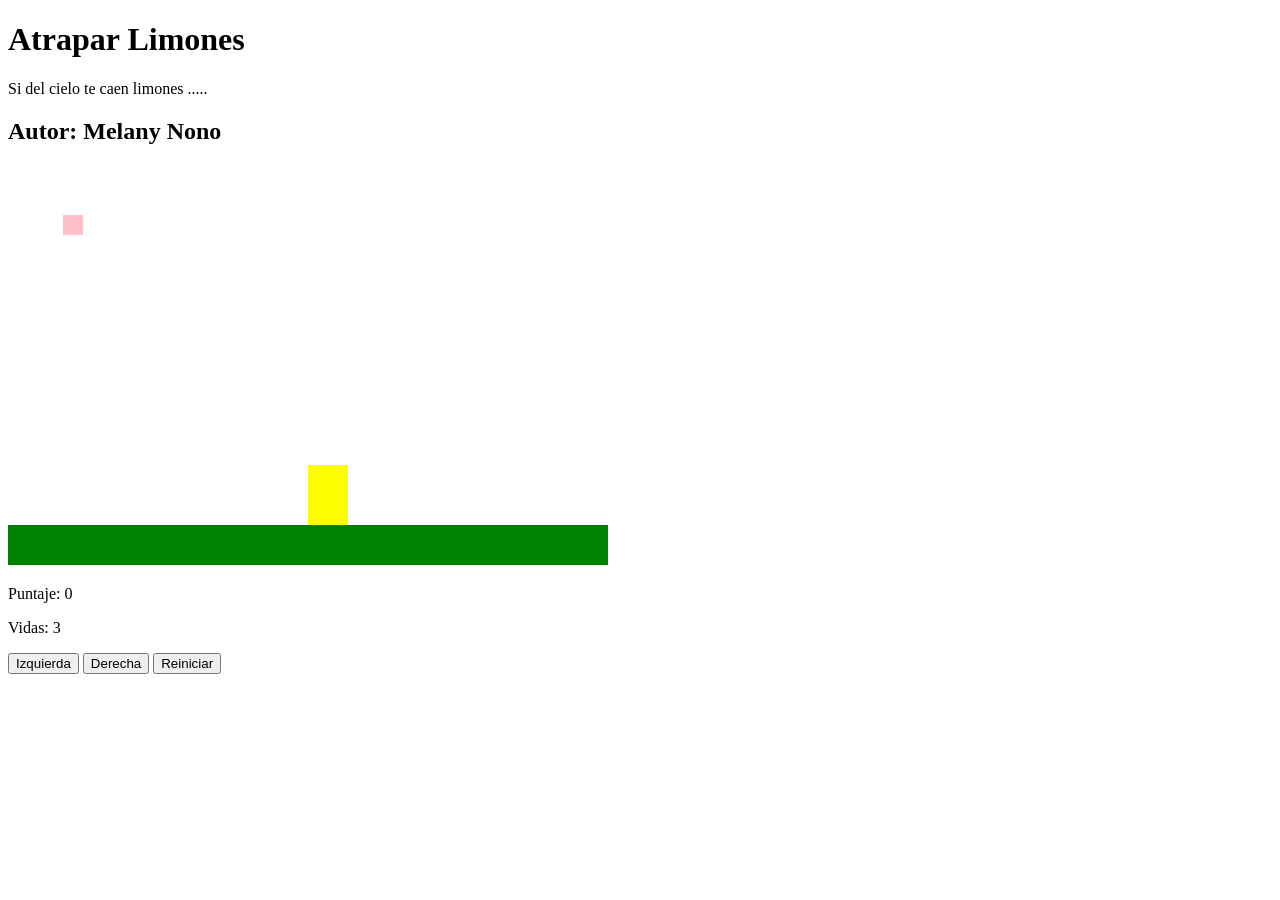
==== index.html @ c82c9b87 "renombre html principal" ====
<!DOCTYPE html>
<html>
<head>
  <title>Caza Estrellas</title>
  <link rel="stylesheet" href="limones.css"/>
  <script src="utils.js"></script>

</head>
<body onload="iniciar()">
  <div class="contenedor">
    <h1>Atrapar Limones</h1>
    <p>Si del cielo te caen limones ..... </p>
    <h2>Autor: Melany Nono</h2>
    <canvas id="areaJuego" width="600" height="400"></canvas>
    
    <div class="panel">
      <p>Puntaje: <span id="txtPuntaje">0</span></p>
      <p>Vidas: <span id="txtVidas">3</span></p>
    </div>
    <div class="botones">
      <button onclick="moverIzquierda();">Izquierda</button>
      <button onclick="moverDerecha();">Derecha</button>
      <button onclick="reiniciar();">Reiniciar</button>
    </div>
  </div>

  <script src="limones.js"></script>
  

</body>
</html>
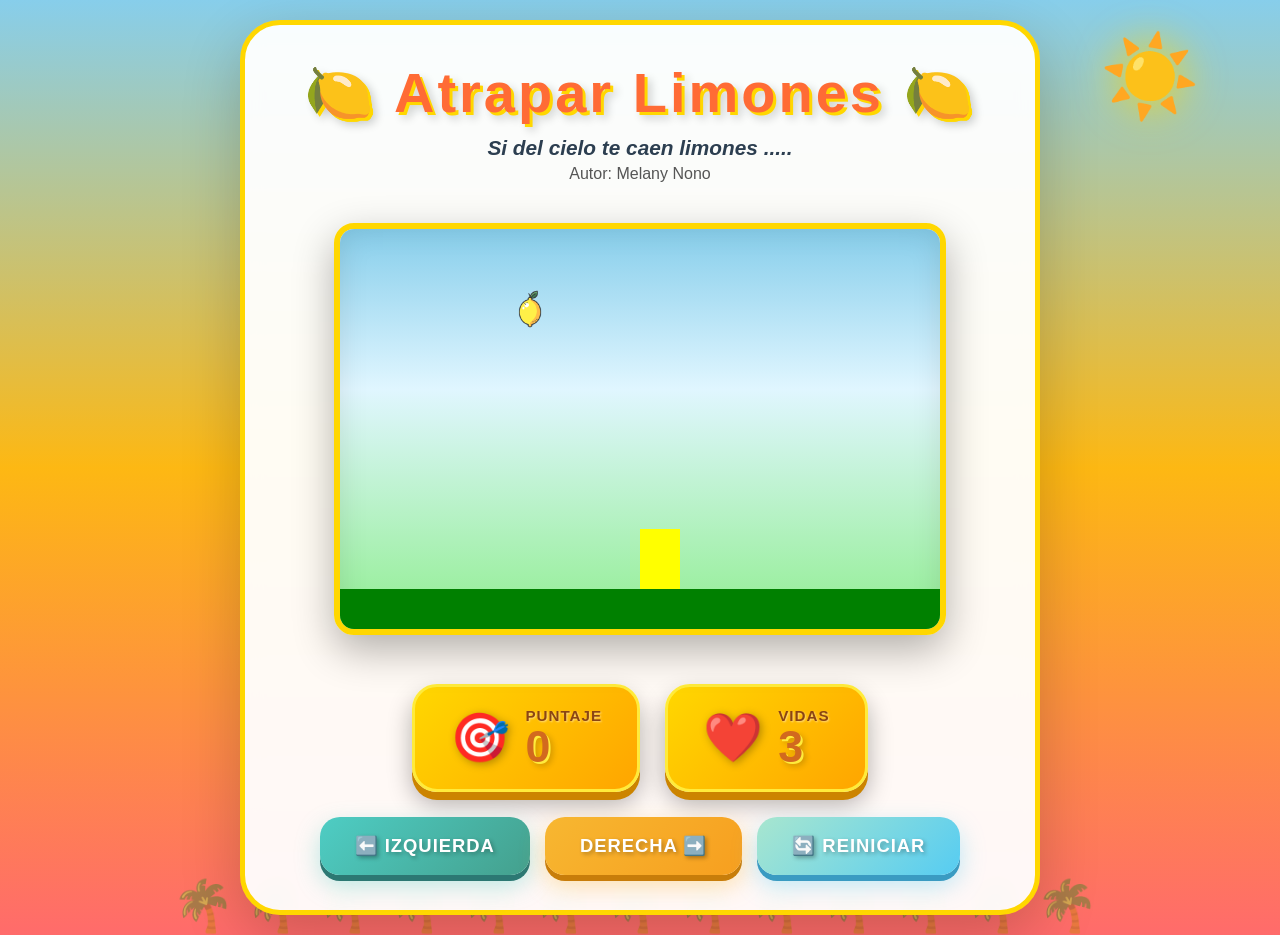
==== commit 0a9f0f3b: "mejoras visuales con kiro" ====
--- a/index.html
+++ b/index.html
@@ -8,19 +8,37 @@
 </head>
 <body onload="iniciar()">
   <div class="contenedor">
-    <h1>Atrapar Limones</h1>
-    <p>Si del cielo te caen limones ..... </p>
-    <h2>Autor: Melany Nono</h2>
-    <canvas id="areaJuego" width="600" height="400"></canvas>
+    <div class="header-game">
+      <h1>🍋 Atrapar Limones 🍋</h1>
+      <p class="subtitle">Si del cielo te caen limones ..... </p>
+      <h2 class="author">Autor: Melany Nono</h2>
+    </div>
+    
+    <div class="game-wrapper">
+      <canvas id="areaJuego" width="600" height="400"></canvas>
+    </div>
     
     <div class="panel">
-      <p>Puntaje: <span id="txtPuntaje">0</span></p>
-      <p>Vidas: <span id="txtVidas">3</span></p>
+      <div class="stat-box">
+        <div class="stat-icon">🎯</div>
+        <div class="stat-content">
+          <span class="stat-label">Puntaje</span>
+          <span class="stat-value" id="txtPuntaje">0</span>
+        </div>
+      </div>
+      <div class="stat-box">
+        <div class="stat-icon">❤️</div>
+        <div class="stat-content">
+          <span class="stat-label">Vidas</span>
+          <span class="stat-value" id="txtVidas">3</span>
+        </div>
+      </div>
     </div>
+    
     <div class="botones">
-      <button onclick="moverIzquierda();">Izquierda</button>
-      <button onclick="moverDerecha();">Derecha</button>
-      <button onclick="reiniciar();">Reiniciar</button>
+      <button class="btn-control btn-left" onclick="moverIzquierda();">⬅️ Izquierda</button>
+      <button class="btn-control btn-right" onclick="moverDerecha();">Derecha ➡️</button>
+      <button class="btn-restart" onclick="reiniciar();">🔄 Reiniciar</button>
     </div>
   </div>
 
--- a/limones.css
+++ b/limones.css
@@ -0,0 +1,455 @@
+* {
+  margin: 0;
+  padding: 0;
+  box-sizing: border-box;
+}
+
+body {
+  font-family: 'Comic Sans MS', 'Segoe UI', Tahoma, Geneva, Verdana, sans-serif;
+  background: linear-gradient(180deg, #87CEEB 0%, #FDB813 50%, #FF6B6B 100%);
+  color: #2C3E50;
+  text-align: center;
+  min-height: 100vh;
+  padding: 20px;
+  display: flex;
+  align-items: center;
+  justify-content: center;
+  position: relative;
+  overflow: hidden;
+}
+
+body::before {
+  content: '☀️';
+  position: absolute;
+  top: 30px;
+  right: 80px;
+  font-size: 80px;
+  animation: sunshine 3s ease-in-out infinite;
+  filter: drop-shadow(0 0 20px rgba(255, 215, 0, 0.8));
+}
+
+body::after {
+  content: '🌴🌴🌴🌴🌴🌴🌴🌴🌴🌴🌴🌴🌴';
+  position: absolute;
+  bottom: 0;
+  left: 0;
+  right: 0;
+  font-size: 50px;
+  letter-spacing: 10px;
+  opacity: 0.6;
+}
+
+.contenedor {
+  max-width: 800px;
+  width: 100%;
+  background: rgba(255, 255, 255, 0.95);
+  backdrop-filter: blur(10px);
+  border-radius: 40px;
+  padding: 35px;
+  box-shadow: 0 20px 60px rgba(0, 0, 0, 0.2);
+  border: 5px solid #FFD700;
+  position: relative;
+  z-index: 1;
+}
+
+.header-game {
+  margin-bottom: 20px;
+  animation: fadeInDown 0.8s ease-out;
+}
+
+.header-game h1 {
+  font-size: 3.5em;
+  font-weight: bold;
+  margin-bottom: 10px;
+  color: #FF6B35;
+  text-shadow: 
+    3px 3px 0px #FFD700,
+    6px 6px 10px rgba(0, 0, 0, 0.2);
+  letter-spacing: 3px;
+  animation: bounce 2s ease-in-out infinite;
+}
+
+.subtitle {
+  font-size: 1.3em;
+  color: #2C3E50;
+  font-style: italic;
+  margin-bottom: 5px;
+  font-weight: 600;
+}
+
+.author {
+  font-size: 1em;
+  color: #555;
+  font-weight: normal;
+  margin-top: 5px;
+}
+
+.game-wrapper {
+  position: relative;
+  display: inline-block;
+  margin: 20px 0;
+  border-radius: 20px;
+  overflow: hidden;
+  box-shadow: 0 15px 40px rgba(0, 0, 0, 0.3);
+  animation: fadeIn 1s ease-out;
+  border: 6px solid #FFD700;
+}
+
+canvas {
+  background: linear-gradient(180deg, #87CEEB 0%, #E0F6FF 40%, #90EE90 100%);
+  display: block;
+  box-shadow: inset 0 0 30px rgba(0, 0, 0, 0.1);
+}
+
+.panel {
+  display: flex;
+  justify-content: center;
+  gap: 25px;
+  margin: 25px 0;
+  flex-wrap: wrap;
+  animation: fadeInUp 0.8s ease-out;
+}
+
+.stat-box {
+  background: linear-gradient(135deg, #FFD700 0%, #FFA500 100%);
+  padding: 20px 35px;
+  border-radius: 25px;
+  display: flex;
+  align-items: center;
+  gap: 15px;
+  box-shadow: 
+    0 8px 0 #CC8400,
+    0 12px 25px rgba(0, 0, 0, 0.3);
+  border: 3px solid #FFEB3B;
+  transition: all 0.3s ease;
+  min-width: 190px;
+}
+
+.stat-box:hover {
+  transform: translateY(-8px);
+  box-shadow: 
+    0 12px 0 #CC8400,
+    0 16px 35px rgba(0, 0, 0, 0.4);
+}
+
+.stat-box:active {
+  transform: translateY(-4px);
+  box-shadow: 
+    0 6px 0 #CC8400,
+    0 10px 20px rgba(0, 0, 0, 0.3);
+}
+
+.stat-icon {
+  font-size: 3em;
+  filter: drop-shadow(2px 2px 4px rgba(0, 0, 0, 0.3));
+  animation: pulse 2s ease-in-out infinite;
+}
+
+.stat-content {
+  display: flex;
+  flex-direction: column;
+  align-items: flex-start;
+}
+
+.stat-label {
+  font-size: 0.95em;
+  color: #8B4513;
+  font-weight: 700;
+  text-transform: uppercase;
+  letter-spacing: 1px;
+  text-shadow: 1px 1px 2px rgba(255, 255, 255, 0.5);
+}
+
+.stat-value {
+  font-size: 2.8em;
+  font-weight: bold;
+  color: #D2691E;
+  text-shadow: 
+    2px 2px 0px #FFEB3B,
+    4px 4px 6px rgba(0, 0, 0, 0.2);
+  line-height: 1;
+}
+
+.botones {
+  display: flex;
+  justify-content: center;
+  gap: 15px;
+  flex-wrap: wrap;
+  margin-top: 25px;
+  animation: fadeInUp 1s ease-out;
+}
+
+.botones button {
+  padding: 18px 35px;
+  font-size: 1.15em;
+  font-weight: bold;
+  cursor: pointer;
+  border: none;
+  border-radius: 20px;
+  transition: all 0.3s ease;
+  text-transform: uppercase;
+  letter-spacing: 1px;
+  color: white;
+  text-shadow: 2px 2px 4px rgba(0, 0, 0, 0.3);
+}
+
+.btn-control {
+  background: linear-gradient(135deg, #FF6B6B 0%, #FF8E53 100%);
+  box-shadow: 
+    0 6px 0 #CC4444,
+    0 10px 25px rgba(255, 107, 107, 0.4);
+}
+
+.btn-control:hover {
+  transform: translateY(-5px);
+  box-shadow: 
+    0 10px 0 #CC4444,
+    0 15px 35px rgba(255, 107, 107, 0.5);
+}
+
+.btn-control:active {
+  transform: translateY(-2px);
+  box-shadow: 
+    0 4px 0 #CC4444,
+    0 8px 20px rgba(255, 107, 107, 0.4);
+}
+
+.btn-left {
+  background: linear-gradient(135deg, #4ECDC4 0%, #44A08D 100%);
+  box-shadow: 
+    0 6px 0 #2C7873,
+    0 10px 25px rgba(78, 205, 196, 0.4);
+}
+
+.btn-left:hover {
+  box-shadow: 
+    0 10px 0 #2C7873,
+    0 15px 35px rgba(78, 205, 196, 0.5);
+}
+
+.btn-left:active {
+  box-shadow: 
+    0 4px 0 #2C7873,
+    0 8px 20px rgba(78, 205, 196, 0.4);
+}
+
+.btn-right {
+  background: linear-gradient(135deg, #F7B731 0%, #F79F1F 100%);
+  box-shadow: 
+    0 6px 0 #C87D0A,
+    0 10px 25px rgba(247, 183, 49, 0.4);
+}
+
+.btn-right:hover {
+  box-shadow: 
+    0 10px 0 #C87D0A,
+    0 15px 35px rgba(247, 183, 49, 0.5);
+}
+
+.btn-right:active {
+  box-shadow: 
+    0 4px 0 #C87D0A,
+    0 8px 20px rgba(247, 183, 49, 0.4);
+}
+
+.btn-restart {
+  background: linear-gradient(135deg, #A8E6CF 0%, #56CCF2 100%);
+  box-shadow: 
+    0 6px 0 #3A9BC2,
+    0 10px 25px rgba(86, 204, 242, 0.4);
+}
+
+.btn-restart:hover {
+  transform: translateY(-5px);
+  box-shadow: 
+    0 10px 0 #3A9BC2,
+    0 15px 35px rgba(86, 204, 242, 0.5);
+}
+
+.btn-restart:active {
+  transform: translateY(-2px);
+  box-shadow: 
+    0 4px 0 #3A9BC2,
+    0 8px 20px rgba(86, 204, 242, 0.4);
+}
+
+/* Animaciones */
+@keyframes fadeIn {
+  from {
+    opacity: 0;
+    transform: scale(0.95);
+  }
+  to {
+    opacity: 1;
+    transform: scale(1);
+  }
+}
+
+@keyframes fadeInDown {
+  from {
+    opacity: 0;
+    transform: translateY(-30px);
+  }
+  to {
+    opacity: 1;
+    transform: translateY(0);
+  }
+}
+
+@keyframes fadeInUp {
+  from {
+    opacity: 0;
+    transform: translateY(30px);
+  }
+  to {
+    opacity: 1;
+    transform: translateY(0);
+  }
+}
+
+/* Responsividad */
+@media (max-width: 700px) {
+  .contenedor {
+    padding: 20px;
+  }
+  
+  .header-game h1 {
+    font-size: 2em;
+  }
+  
+  canvas {
+    width: 100%;
+    height: auto;
+  }
+  
+  .panel {
+    gap: 15px;
+  }
+  
+  .stat-box {
+    min-width: 150px;
+    padding: 15px 20px;
+  }
+  
+  .botones {
+    flex-direction: column;
+  }
+  
+  .botones button {
+    width: 100%;
+  }
+}
+
+
+/* Animaciones */
+@keyframes fadeIn {
+  from {
+    opacity: 0;
+    transform: scale(0.95);
+  }
+  to {
+    opacity: 1;
+    transform: scale(1);
+  }
+}
+
+@keyframes fadeInDown {
+  from {
+    opacity: 0;
+    transform: translateY(-30px);
+  }
+  to {
+    opacity: 1;
+    transform: translateY(0);
+  }
+}
+
+@keyframes fadeInUp {
+  from {
+    opacity: 0;
+    transform: translateY(30px);
+  }
+  to {
+    opacity: 1;
+    transform: translateY(0);
+  }
+}
+
+@keyframes bounce {
+  0%, 100% {
+    transform: translateY(0);
+  }
+  50% {
+    transform: translateY(-10px);
+  }
+}
+
+@keyframes pulse {
+  0%, 100% {
+    transform: scale(1);
+  }
+  50% {
+    transform: scale(1.1);
+  }
+}
+
+@keyframes sunshine {
+  0%, 100% {
+    transform: rotate(0deg) scale(1);
+  }
+  50% {
+    transform: rotate(180deg) scale(1.1);
+  }
+}
+
+/* Responsividad */
+@media (max-width: 700px) {
+  body::before {
+    font-size: 50px;
+    top: 20px;
+    right: 20px;
+  }
+  
+  body::after {
+    font-size: 30px;
+    letter-spacing: 5px;
+  }
+  
+  .contenedor {
+    padding: 20px;
+  }
+  
+  .header-game h1 {
+    font-size: 2.2em;
+  }
+  
+  canvas {
+    width: 100%;
+    height: auto;
+  }
+  
+  .panel {
+    gap: 15px;
+  }
+  
+  .stat-box {
+    min-width: 160px;
+    padding: 15px 25px;
+  }
+  
+  .stat-icon {
+    font-size: 2.2em;
+  }
+  
+  .stat-value {
+    font-size: 2.2em;
+  }
+  
+  .botones {
+    flex-direction: column;
+  }
+  
+  .botones button {
+    width: 100%;
+  }
+}
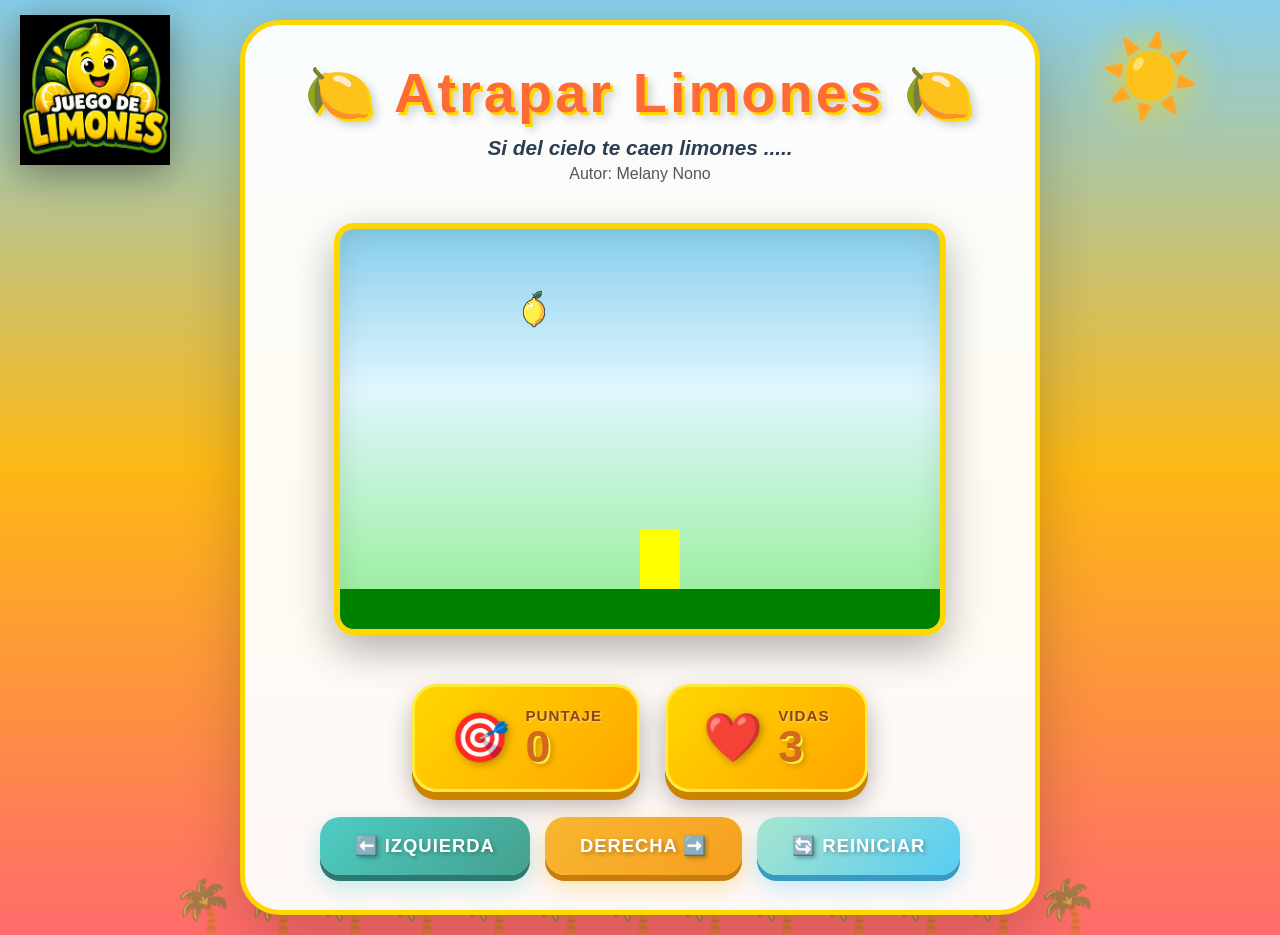
==== commit 8c5bd375: "agregar un logo" ====
--- a/index.html
+++ b/index.html
@@ -7,6 +7,10 @@
 
 </head>
 <body onload="iniciar()">
+  <div class="logo-container">
+    <img src="logo.png" alt="Logo" class="logo-image">
+  </div>
+  
   <div class="contenedor">
     <div class="header-game">
       <h1>🍋 Atrapar Limones 🍋</h1>
--- a/limones.css
+++ b/limones.css
@@ -52,6 +52,23 @@
   z-index: 1;
 }
 
+.logo-container {
+  position: fixed;
+  top: 90px;
+  left: 20px;
+  transform: translateY(-50%);
+  z-index: 10;
+  animation: fadeInLeft 0.8s ease-out;
+}
+
+.logo-image {
+  max-width: 150px;
+  height: auto;
+  display: block;
+  filter: drop-shadow(0 8px 20px rgba(0, 0, 0, 0.4));
+  animation: float 3s ease-in-out infinite;
+}
+
 .header-game {
   margin-bottom: 20px;
   animation: fadeInDown 0.8s ease-out;
@@ -402,8 +419,40 @@
   }
 }
 
+@keyframes float {
+  0%, 100% {
+    transform: translateY(0);
+  }
+  50% {
+    transform: translateY(-15px);
+  }
+}
+
+@keyframes fadeInLeft {
+  from {
+    opacity: 0;
+    transform: translateX(-50px) translateY(-50%);
+  }
+  to {
+    opacity: 1;
+    transform: translateX(0) translateY(-50%);
+  }
+}
+
 /* Responsividad */
 @media (max-width: 700px) {
+  .logo-container {
+    position: static;
+    transform: none;
+    margin-bottom: 20px;
+    text-align: center;
+  }
+  
+  .logo-image {
+    max-width: 120px;
+    margin: 0 auto;
+  }
+  
   body::before {
     font-size: 50px;
     top: 20px;
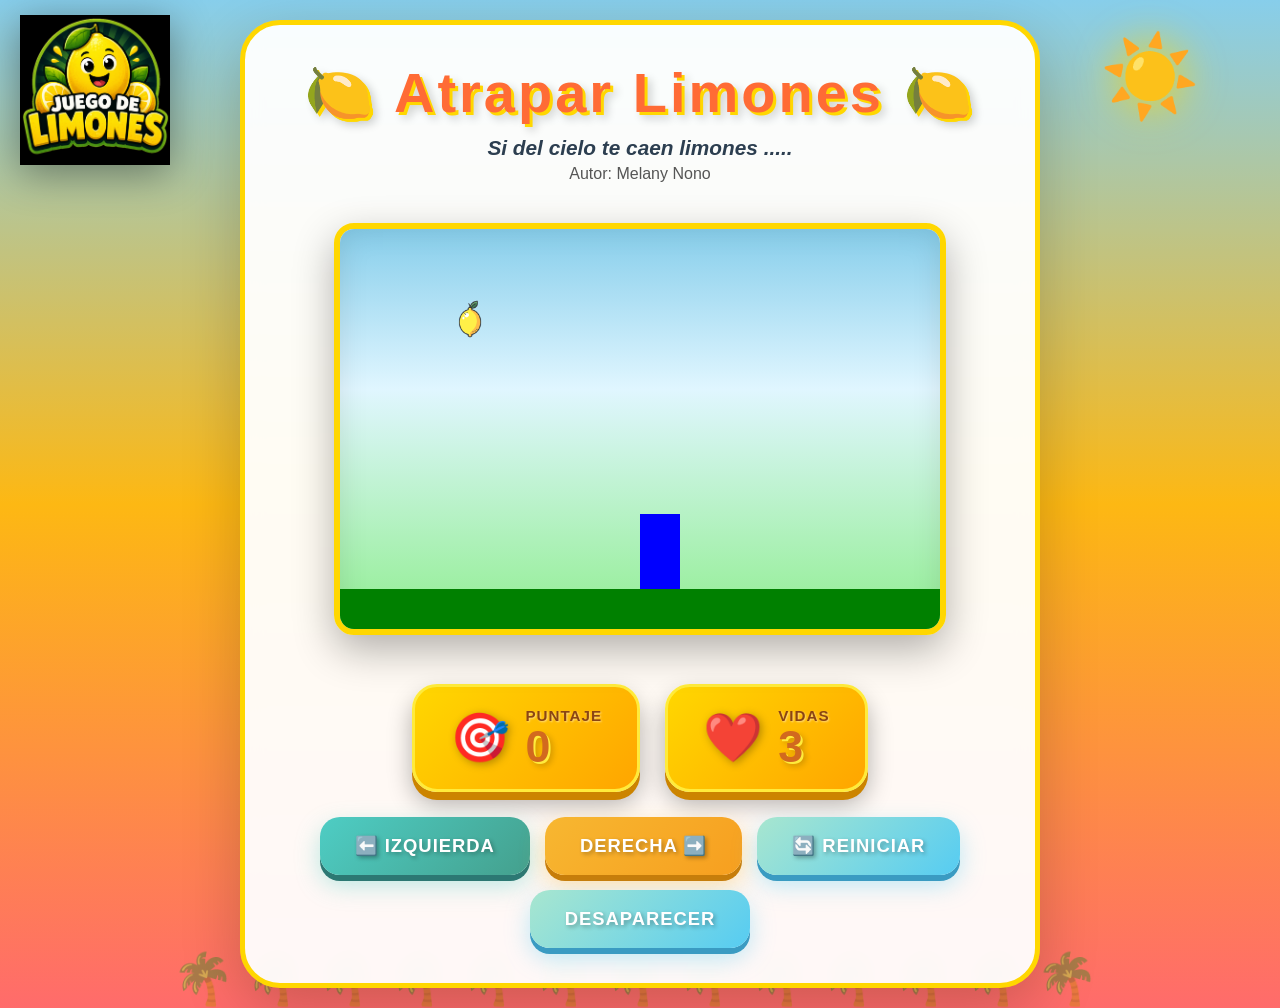
==== commit 8e3fce0a: "agregar funcion desaparecerPersonaje" ====
--- a/index.html
+++ b/index.html
@@ -43,6 +43,7 @@
       <button class="btn-control btn-left" onclick="moverIzquierda();">⬅️ Izquierda</button>
       <button class="btn-control btn-right" onclick="moverDerecha();">Derecha ➡️</button>
       <button class="btn-restart" onclick="reiniciar();">🔄 Reiniciar</button>
+      <button class="btn-restart" onclick="desaparcerPersonaje();">Desaparecer</button>
     </div>
   </div>
 
